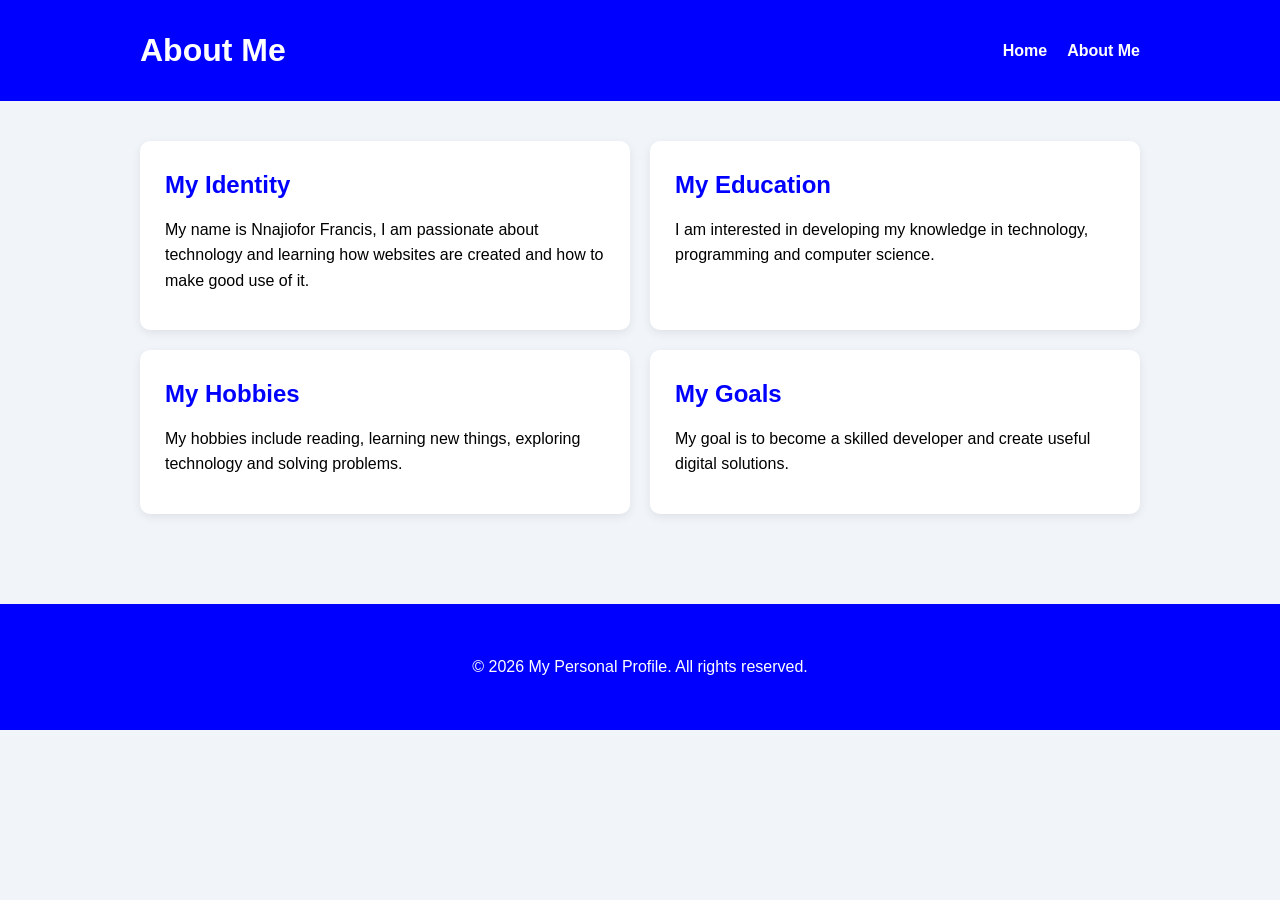
==== about.html @ 1f6e0d5a "created the project structure" ====
<!DOCTYPE html>
<html lang="en">
<head>
    <meta charset="UTF-8">
    <meta name="viewport" content="width=device-width, initial-scale=1.0">
    <title>About Me</title>
    <link rel="stylesheet" href="style.css">
</head>
<body>

    <header class="site-header">
        <div class="container">
            <h1>About Me</h1>

            <nav>
                <ul class="nav-list">
                    <li><a href="index.html">Home</a></li>
                    <li><a href="about.html">About Me</a></li>
                </ul>
            </nav>
        </div>
    </header>

    <main class="container">
        <section class="about-section">

            <div class="card">
                <h2>My Identity</h2>
                <p>
                    My name is Nnajiofor Francis, I am passionate
                    about technology and learning how
                    websites are created and how to make good use of it.
                </p>
            </div>

            <div class="card">
                <h2>My Education</h2>
                <p>
                    I am interested in developing my
                    knowledge in technology, programming
                    and computer science.
                </p>
            </div>

            <div class="card">
                <h2>My Hobbies</h2>
                <p>
                    My hobbies include reading, learning
                    new things, exploring technology
                    and solving problems.
                </p>
            </div>

            <div class="card">
                <h2>My Goals</h2>
                <p>
                    My goal is to become a skilled
                    developer and create useful digital
                    solutions.
                </p>
            </div>

        </section>
    </main>

    <footer class="site-footer">
        <p>&copy; 2026 My Personal Profile. All rights reserved.</p>
    </footer>

</body>
</html>
---- style.css ----
* {
    box-sizing: border-box;
    margin: 0;
    padding: 0;
}

:root {
    --primary-color: blue;
    --secondary-color: rgb(84, 84, 119);
    --background-color: #f1f5f9;
    --card-color: white;
    --text-color: black;
}

body {
    font-family: Arial, sans-serif;
    background-color: var(--background-color);
    color: var(--text-color);
    line-height: 1.6;
}

.profile-image {
    width: 120px;
    height: 120px;
    border-radius: 60%;
    object-fit: cover;
    display: block;
    margin: 16px auto;
}

/* Centered container */
.container {
    width: 90%;
    max-width: 1000px;
    margin: 0 auto;
}

/* Header */
.site-header {
    background-color: var(--primary-color);
    color: white;
    padding: 25px 0;
}

.site-header .container {
    display: flex;
    justify-content: space-between;
    align-items: center;
    flex-wrap: wrap;
    gap: 15px;
}

/* Navigation */
.nav-list {
    display: flex;
    list-style: none;
    gap: 20px;
}

.nav-list a {
    color: white;
    text-decoration: none;
    font-weight: bold;
}

/* Navigation hover */
.nav-list a:hover {
    color: #ffd166;
}

/* Main content */
main {
    padding-top: 40px;
    padding-bottom: 40px;
}

.hero,
.about-section {
    display: grid;
    gap: 20px;
}

/* Cards */
.card {
    background-color: var(--card-color);
    padding: 25px;
    border-radius: 10px;
    box-shadow: 0 3px 10px rgba(0, 0, 0, 0.08);
}

.card h2 {
    color: var(--primary-color);
    margin-bottom: 12px;
}

.card p {
    margin-bottom: 12px;
}

/* Profile link */
.profile-link {
    display: inline-block;
    background-color: var(--secondary-color);
    color: white;
    padding: 10px 16px;
    border-radius: 6px;
    text-decoration: none;
    margin-top: 10px;
}

.profile-link:hover {
    background-color: var(--primary-color);
}

/* Footer */
.site-footer {
    background-color: var(--primary-color);
    color: white;
    text-align: center;
    padding: 50px;
    margin-top: 50px;
}

/* Responsive layout */
@media (min-width: 900px) {
    .hero {
        grid-template-columns: 2fr 1fr;
    }

    .about-section {
        grid-template-columns: repeat(2, 1fr);
    }
}
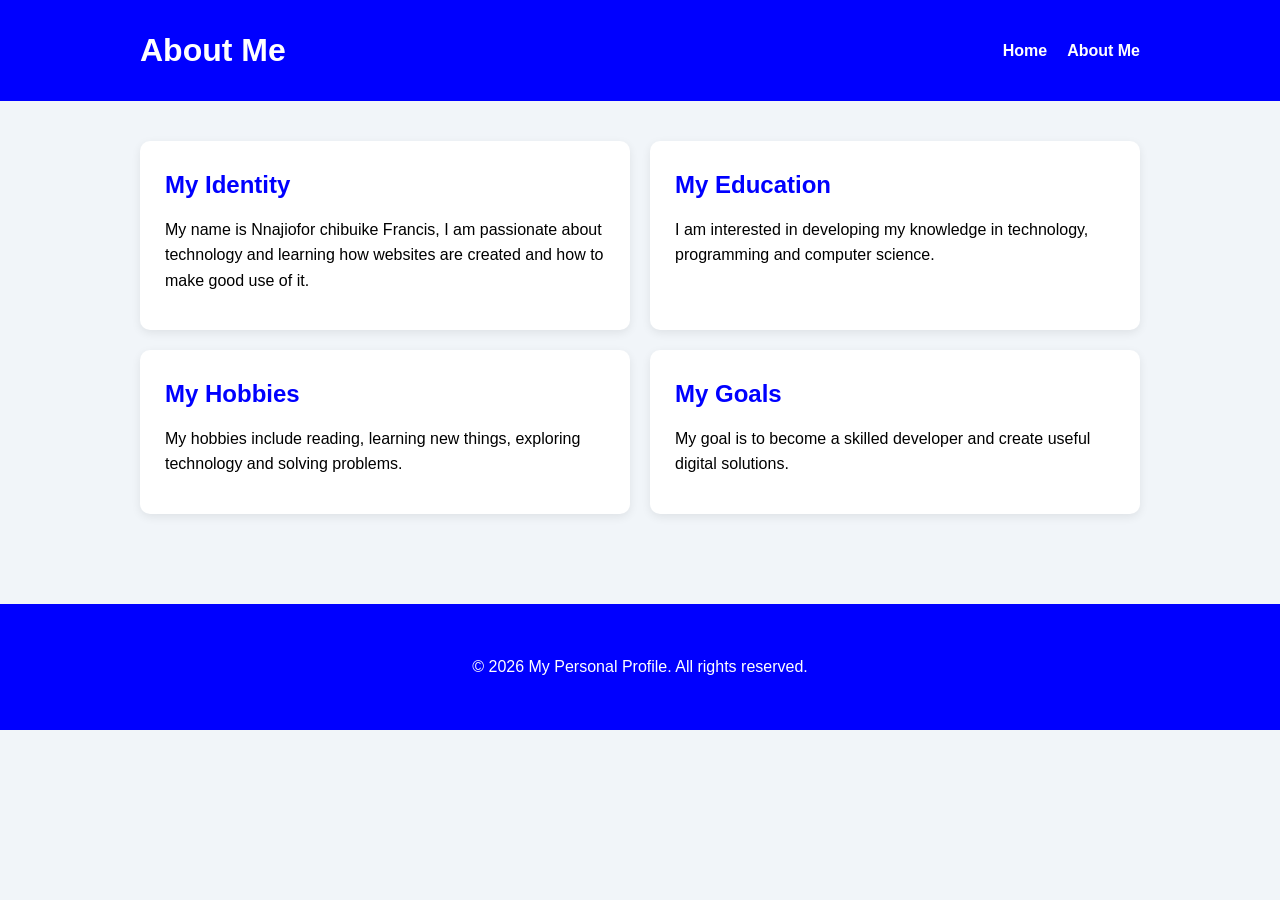
==== commit c50632b8: "added the homepage" ====
--- a/about.html
+++ b/about.html
@@ -27,7 +27,7 @@
             <div class="card">
                 <h2>My Identity</h2>
                 <p>
-                    My name is Nnajiofor Francis, I am passionate
+                    My name is Nnajiofor chibuike Francis, I am passionate
                     about technology and learning how
                     websites are created and how to make good use of it.
                 </p>
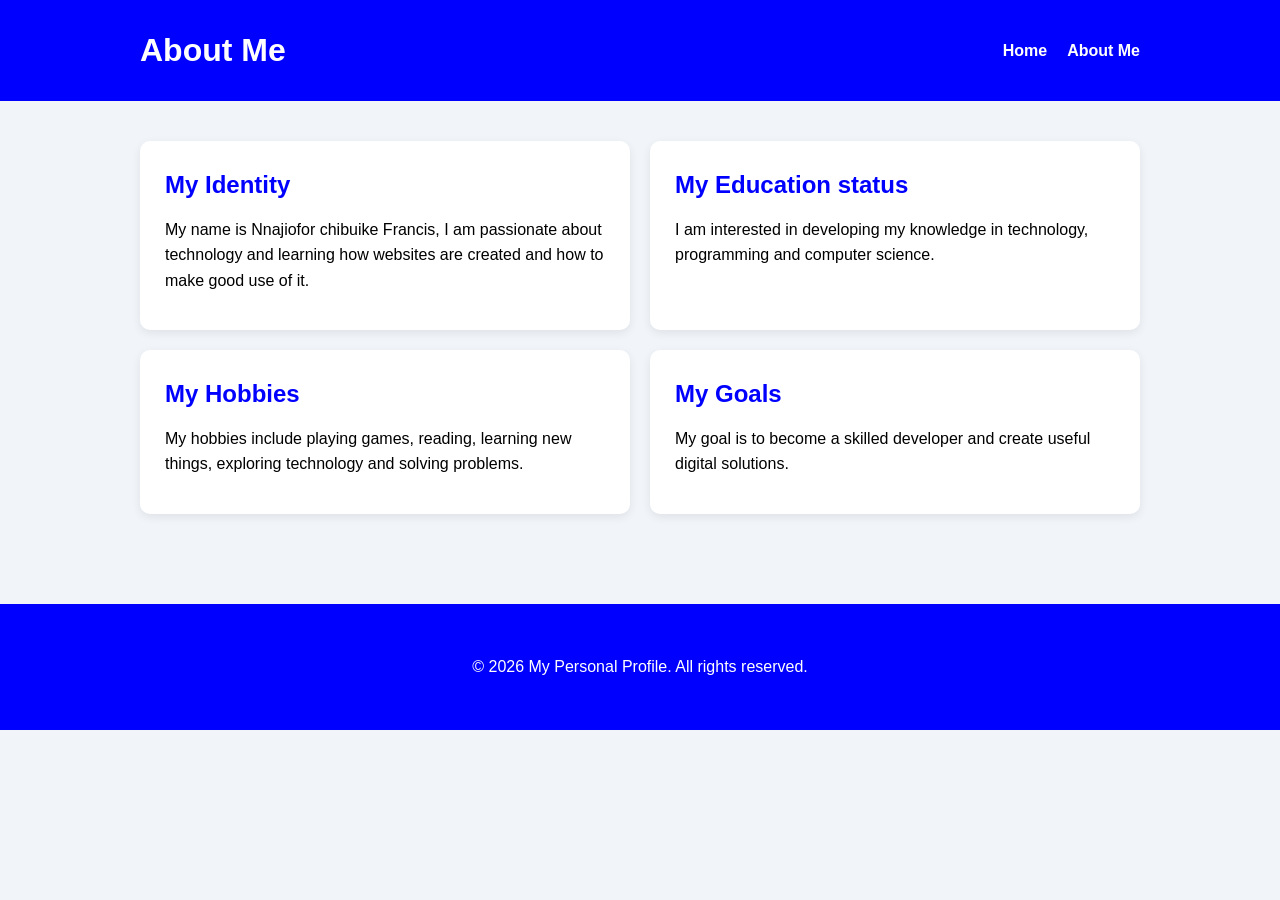
==== commit 4194b41a: "added the about page" ====
--- a/about.html
+++ b/about.html
@@ -34,7 +34,7 @@
             </div>
 
             <div class="card">
-                <h2>My Education</h2>
+                <h2>My Education status</h2>
                 <p>
                     I am interested in developing my
                     knowledge in technology, programming
@@ -45,7 +45,7 @@
             <div class="card">
                 <h2>My Hobbies</h2>
                 <p>
-                    My hobbies include reading, learning
+                    My hobbies include playing games, reading, learning
                     new things, exploring technology
                     and solving problems.
                 </p>
